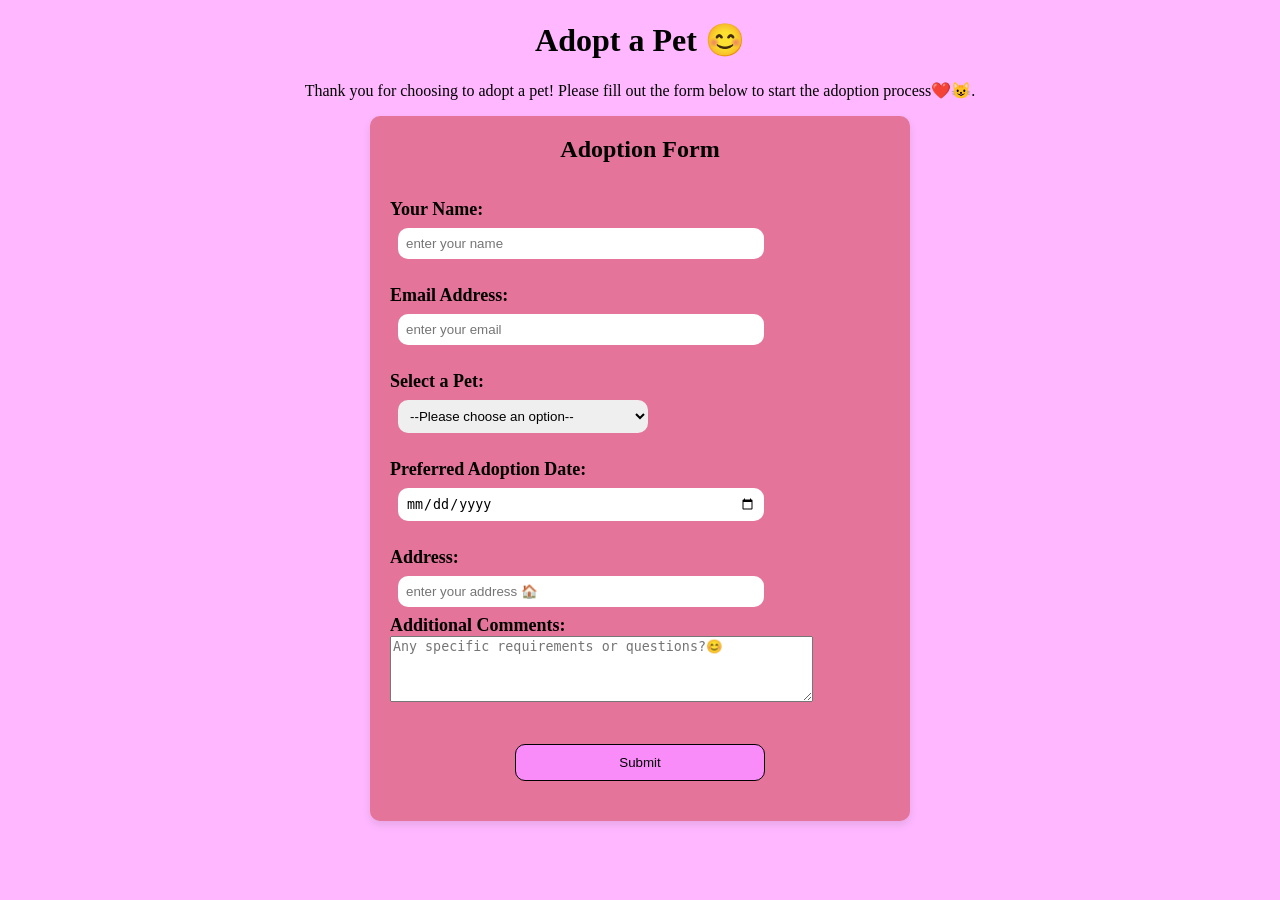
==== adopt.html @ d7653bc9 "updated" ====
<!DOCTYPE html>
<html lang="en">
<head>
    <meta charset="UTF-8">
    <meta name="viewport" content="width=device-width, initial-scale=1.0">
    <title>Your Furry Friend</title>
    <style>
         body{
            margin: 0%;
            padding: 0%;
            background-color: rgb(255, 184, 255);
            font-family: cursive;

        }
        form{
            width: 500px;
            height: auto;
            margin: 0 auto;
            padding: 20px;
            background-color: rgb(228, 116, 153);
            border: 1px;
            border-radius: 10px;
            box-shadow: 0 4px 8px rgba(5, 5, 5, 0.1);
        }
        h1{
            text-align: center;
        }
        label{
            font-size: 18px;
            font-weight: bold;
        }
        p{
            text-align: center;
            font-size: 16px;
        }
         input{
        width: 70%;
        padding: 8px;
        margin: 8px ;
        border-radius: 10px;
        border: 1px ;
        cursor: pointer;
    }
    select{
        width: 50%;
        padding: 8px;
        margin: 8px ;
        border-radius: 10px;
        border: 1px ;
    }
        .f{
            font-size: 24px;
            font-weight: bold;
            text-align: center;
            display: flex;
            justify-content: center;
            align-items: center;
        }
        .btn{
            border: 1px solid black;
            background-color: rgb(250, 140, 250);
            border-radius: 10px;
            width: 50%;
            padding: 10px;
            margin: 20px auto;
            display: block;
            text-decoration: solid black;
            transition: background-color 0.3s, transform 0.3s;
        }
        .btn:hover {
            background-color: rgb(228, 122, 228);
            transform: scale(1.1);
        }
    </style>
</head>
<body>
    <h1>Adopt a Pet 😊</h1>
    <p>Thank you for choosing to adopt a pet! Please fill out the form below to start the adoption process❤️😺.</p>
    <form fieldset>
        <label class="f">Adoption Form</label><br><br>
        <label>Your Name:</label><br>
        <input type="text" id="name" name="name" placeholder="enter your name" required><br><br>

        <label >Email Address:</label><br>
        <input type="email" id="email" name="email" placeholder="enter your email" required><br><br>

        <label>Select a Pet:</label><br>
        <select id="pet" required>
            <option value="">--Please choose an option--</option>
            <option value="dog">Dog🐶</option>
            <option value="cat">Cat😺</option>
            <option value="rabbit">Rabbit🐰</option>
            <option value="hamster">Hamster🐹</option>
        </select><br><br>
        
        <label>Preferred Adoption Date:</label><br>
        <input type="date" id="adoption-date" name="adoption-date" required><br><br>

        <label>Address:</label><br>
        <input type="text" id="address" name="address" placeholder="enter your address 🏠" required><br>

        <label>Additional Comments:</label><br>
        <textarea id="comments" name="comments" rows="4" cols="50" placeholder="Any specific requirements or questions?😊"></textarea><br><br>    

        <button class="btn" type="submit">Submit</button>
    </form>
</body>
</html>
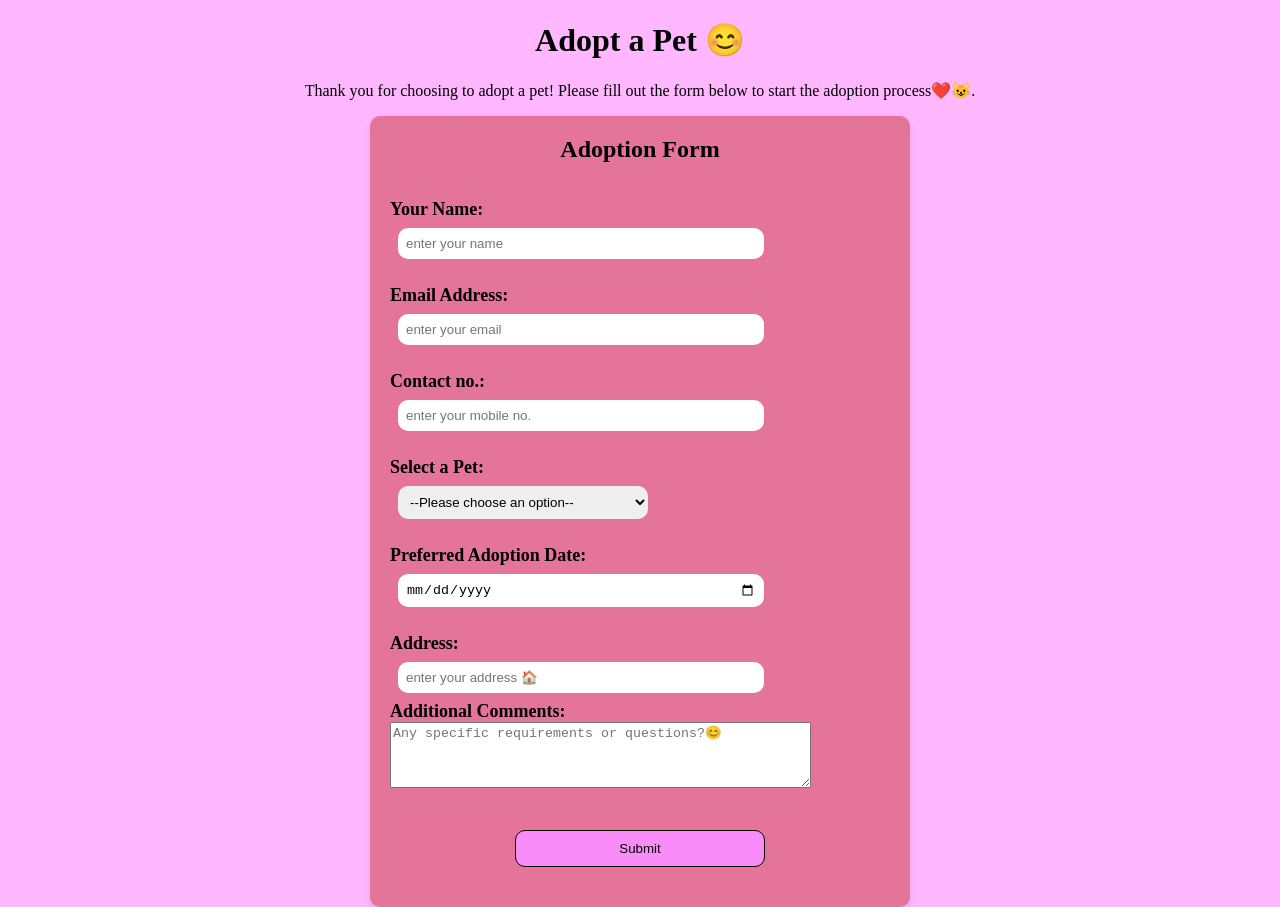
==== commit 1badd772: "added contact no" ====
--- a/adopt.html
+++ b/adopt.html
@@ -84,6 +84,9 @@
         <label >Email Address:</label><br>
         <input type="email" id="email" name="email" placeholder="enter your email" required><br><br>
 
+        <label>Contact no.:</label><br>
+        <input type="text" id="cont" name="contact no." placeholder="enter your mobile no." required> <br><br>
+
         <label>Select a Pet:</label><br>
         <select id="pet" required>
             <option value="">--Please choose an option--</option>
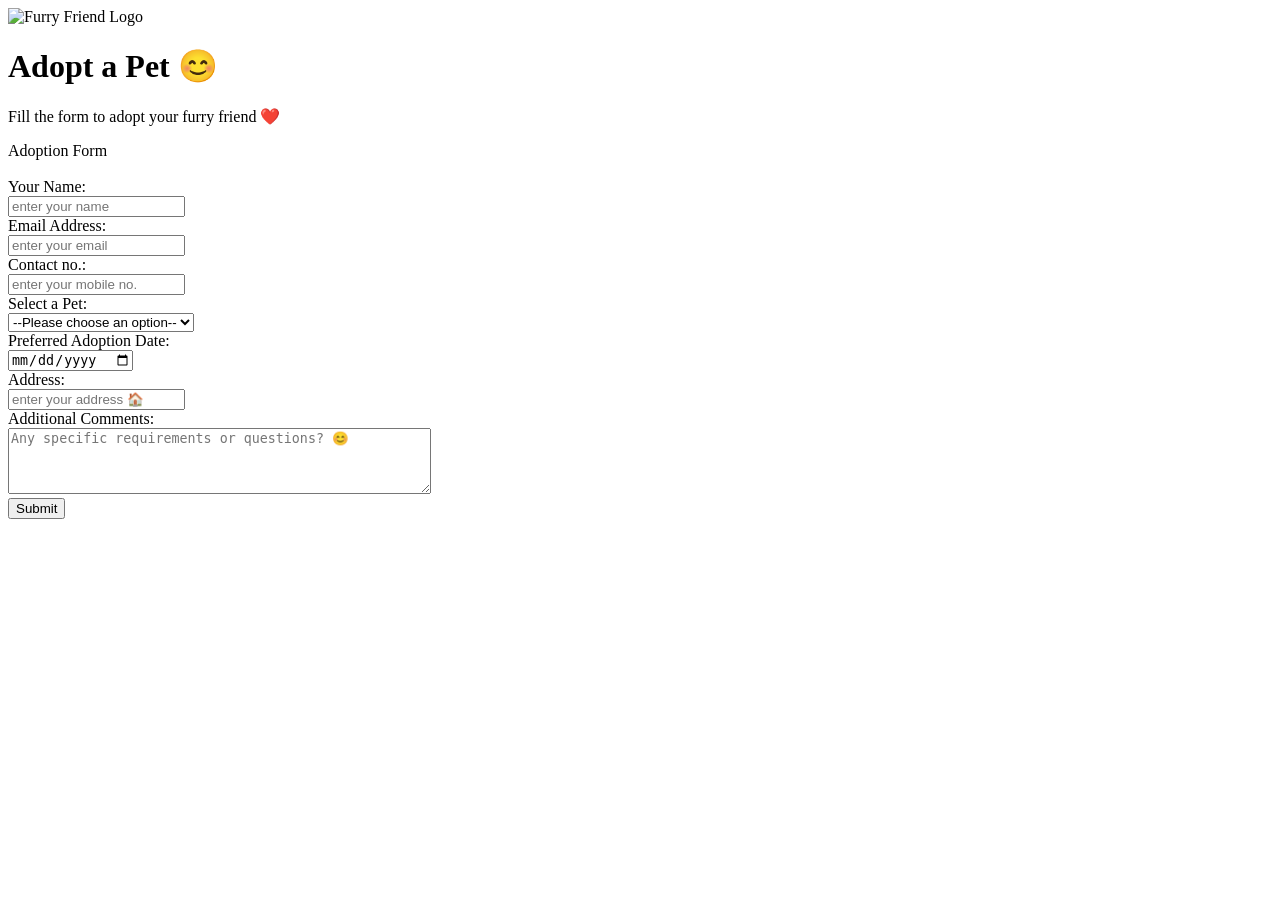
==== commit 49776918: "new petcards added" ====
--- a/adopt.html
+++ b/adopt.html
@@ -1,111 +1,53 @@
 <!DOCTYPE html>
 <html lang="en">
 <head>
-    <meta charset="UTF-8">
-    <meta name="viewport" content="width=device-width, initial-scale=1.0">
-    <title>Your Furry Friend</title>
-    <style>
-         body{
-            margin: 0%;
-            padding: 0%;
-            background-color: rgb(255, 184, 255);
-            font-family: cursive;
-
-        }
-        form{
-            width: 500px;
-            height: auto;
-            margin: 0 auto;
-            padding: 20px;
-            background-color: rgb(228, 116, 153);
-            border: 1px;
-            border-radius: 10px;
-            box-shadow: 0 4px 8px rgba(5, 5, 5, 0.1);
-        }
-        h1{
-            text-align: center;
-        }
-        label{
-            font-size: 18px;
-            font-weight: bold;
-        }
-        p{
-            text-align: center;
-            font-size: 16px;
-        }
-         input{
-        width: 70%;
-        padding: 8px;
-        margin: 8px ;
-        border-radius: 10px;
-        border: 1px ;
-        cursor: pointer;
-    }
-    select{
-        width: 50%;
-        padding: 8px;
-        margin: 8px ;
-        border-radius: 10px;
-        border: 1px ;
-    }
-        .f{
-            font-size: 24px;
-            font-weight: bold;
-            text-align: center;
-            display: flex;
-            justify-content: center;
-            align-items: center;
-        }
-        .btn{
-            border: 1px solid black;
-            background-color: rgb(250, 140, 250);
-            border-radius: 10px;
-            width: 50%;
-            padding: 10px;
-            margin: 20px auto;
-            display: block;
-            text-decoration: solid black;
-            transition: background-color 0.3s, transform 0.3s;
-        }
-        .btn:hover {
-            background-color: rgb(228, 122, 228);
-            transform: scale(1.1);
-        }
-    </style>
+  <meta charset="UTF-8">
+  <meta name="viewport" content="width=device-width, initial-scale=1.0">
+  <title>Your Furry Friend</title>
+  <link rel="stylesheet" href="style.css">
 </head>
 <body>
-    <h1>Adopt a Pet 😊</h1>
-    <p>Thank you for choosing to adopt a pet! Please fill out the form below to start the adoption process❤️😺.</p>
-    <form fieldset>
+    <div class="auth-header">
+    <img src="pet-adoption-center.png" alt="Furry Friend Logo" class="auth-logo">
+  </div>
+  <div class="adopt-center">
+    <div class="adopt-container">
+      <h1>Adopt a Pet 😊</h1>
+      <p>Fill the form to adopt your furry friend ❤️</p>
+
+      <form>
         <label class="f">Adoption Form</label><br><br>
+
         <label>Your Name:</label><br>
-        <input type="text" id="name" name="name" placeholder="enter your name" required><br><br>
+        <input type="text" id="name" name="name" placeholder="enter your name" required><br>
 
-        <label >Email Address:</label><br>
-        <input type="email" id="email" name="email" placeholder="enter your email" required><br><br>
+        <label>Email Address:</label><br>
+        <input type="email" id="email" name="email" placeholder="enter your email" required><br>
 
         <label>Contact no.:</label><br>
-        <input type="text" id="cont" name="contact no." placeholder="enter your mobile no." required> <br><br>
+        <input type="text" id="cont" name="contact no." placeholder="enter your mobile no." required><br>
 
         <label>Select a Pet:</label><br>
         <select id="pet" required>
-            <option value="">--Please choose an option--</option>
-            <option value="dog">Dog🐶</option>
-            <option value="cat">Cat😺</option>
-            <option value="rabbit">Rabbit🐰</option>
-            <option value="hamster">Hamster🐹</option>
-        </select><br><br>
-        
+          <option value="">--Please choose an option--</option>
+          <option value="dog">Dog 🐶</option>
+          <option value="cat">Cat 😺</option>
+          <option value="rabbit">Rabbit 🐰</option>
+          <option value="hamster">Hamster 🐹</option>
+        </select><br>
+
         <label>Preferred Adoption Date:</label><br>
-        <input type="date" id="adoption-date" name="adoption-date" required><br><br>
+        <input type="date" id="adoption-date" name="adoption-date" required><br>
 
         <label>Address:</label><br>
         <input type="text" id="address" name="address" placeholder="enter your address 🏠" required><br>
 
         <label>Additional Comments:</label><br>
-        <textarea id="comments" name="comments" rows="4" cols="50" placeholder="Any specific requirements or questions?😊"></textarea><br><br>    
+        <textarea id="comments" name="comments" rows="4" cols="50" placeholder="Any specific requirements or questions? 😊"></textarea><br>
 
-        <button class="btn" type="submit">Submit</button>
-    </form>
+        <button class="adopt-btn" type="submit">Submit</button>
+      </form>
+    </div>
+  </div>
 </body>
 </html>
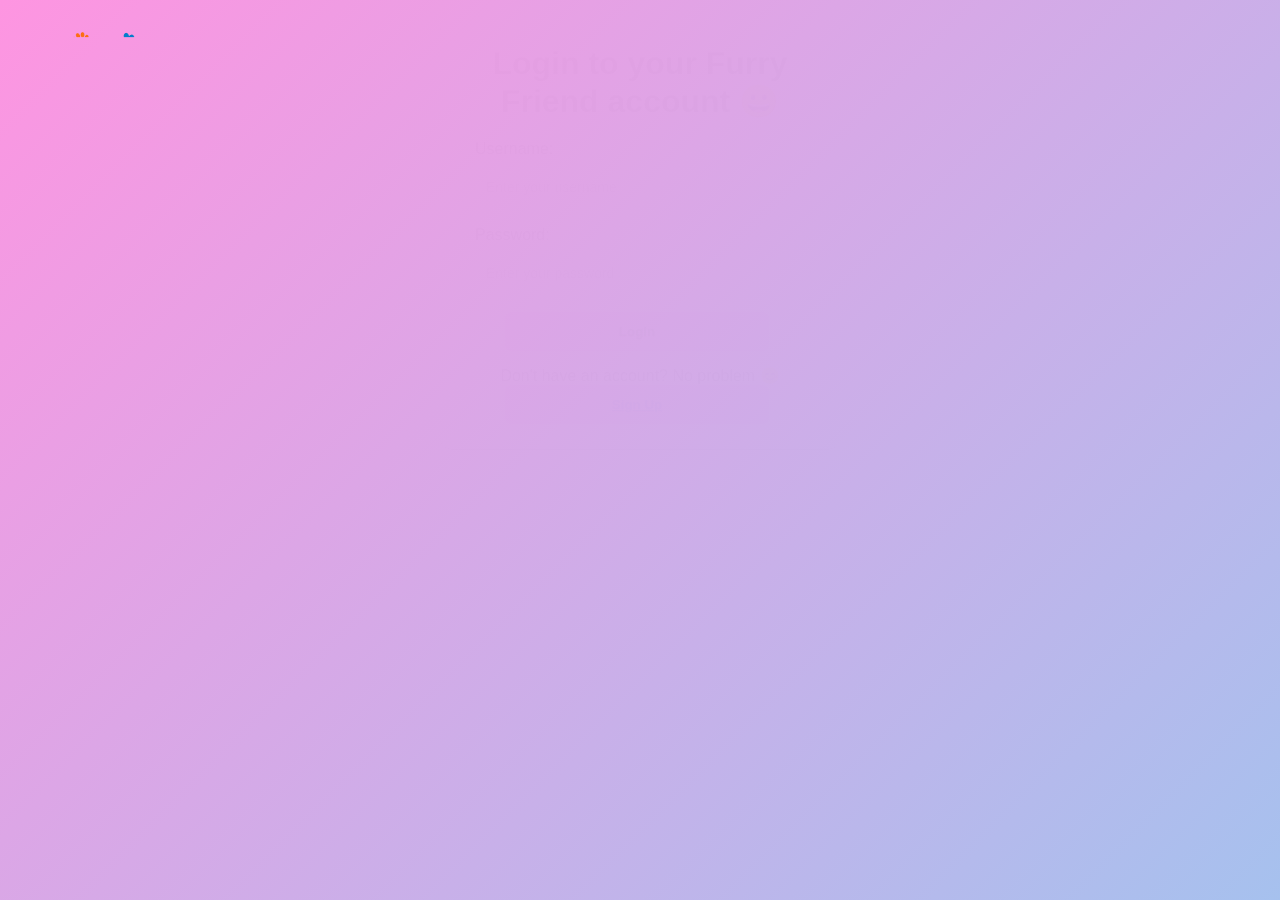
==== commit 88be90af: "format changed" ====
--- a/adopt.html
+++ b/adopt.html
@@ -6,16 +6,16 @@
   <title>Your Furry Friend</title>
   <link rel="stylesheet" href="style.css">
 </head>
-<body>
+<body onload="checkLogin(); showPopup()">
     <div class="auth-header">
-    <img src="pet-adoption-center.png" alt="Furry Friend Logo" class="auth-logo">
+    <img src="assets/pet-adoption-center.png" alt="Furry Friend Logo" class="auth-logo">
   </div>
   <div class="adopt-center">
     <div class="adopt-container">
       <h1>Adopt a Pet 😊</h1>
       <p>Fill the form to adopt your furry friend ❤️</p>
 
-      <form>
+      <form onsubmit="handleAdoption(event)">
         <label class="f">Adoption Form</label><br><br>
 
         <label>Your Name:</label><br>
@@ -49,5 +49,6 @@
       </form>
     </div>
   </div>
+<div id="pop-up" class="pop-up-message"></div>  <script src="script.js"></script>
 </body>
 </html>
--- a/style.css
+++ b/style.css
@@ -0,0 +1,418 @@
+* {
+  margin: 0;
+  padding: 0;
+  box-sizing: border-box;
+}
+
+body {
+  font-family: Arial, sans-serif;
+  background: linear-gradient(135deg, rgb(254, 149, 225), rgb(166, 193, 238));
+  display: flex;
+  flex-direction: column;
+  min-height: 100vh;
+  align-items: center;
+}
+.index-header {
+  width: 100%;
+  display: flex;
+  justify-content: space-between;
+  align-items: center;
+  padding: 15px 40px;
+}
+
+.index-logo {
+  display: flex;
+  align-items: center;
+}
+
+.index-logo-img {
+  height: 150px;
+  margin-right: 150px;
+}
+
+.index-site-title {
+  font-size: 26px;
+  font-weight: bold;
+  margin-left: 300px;
+}
+
+.index-header-right {
+  display: flex;
+  align-items: center;
+  gap: 15px;
+}
+
+.index-search-box {
+  background: white;
+  padding: 5px 10px;
+  border-radius: 20px;
+  width: 300px;
+}
+
+.index-search-box input {
+  border: none;
+  outline: none;
+  padding: 8px;
+}
+
+/* Buttons */
+.index-btn {
+  padding: 8px 14px;
+  border-radius: 10px;
+  border: none;
+  cursor: pointer;
+  font-weight: bold;
+}
+
+.index-login {
+  background: white;
+  border: 1px solid #333;
+}
+
+.index-signup {
+  background: #ff6f91;
+  color: white;
+}
+
+/* Welcome */
+.index-welcome {
+  text-align: center;
+  margin-top: 30px;
+}
+
+/* Main box center */
+.index-container {
+  display: flex;
+  justify-content: center;
+  width: 100%;
+  margin-top: 40px;
+}
+
+.index-box {
+  background: #f1f1f1;
+  width: 80%;
+  max-width: 750px;
+  padding: 25px;
+  border-radius: 15px;
+  margin-top: 20px;
+  box-shadow: 0 5px 15px rgba(0,0,0,0.2);
+}
+
+/* Sections */
+.index-section {
+  text-align: center;
+  margin-top: 20px;
+}
+
+.index-section h2 {
+  color: #ff5c8a;
+  margin-bottom: 10px;
+}
+
+/* login-signup container */
+.signup-container {
+  background: white;
+  padding: 25px 35px;
+  border-radius: 12px;
+  width: 400px;
+  box-shadow: 0 8px 20px rgba(0,0,0,0.2);
+  text-align: left;
+  margin-top: 40px;
+  animation: dropIn 0.8s ease;
+}
+@keyframes dropIn {
+  from {
+    opacity: 0;
+    transform: translateY(-20px);
+  }
+  to {
+    opacity: 1;
+    transform: translateY(0);
+  }
+}
+
+.signup-container h1 {
+  text-align: center;
+  margin-bottom: 20px;
+  color: #333;
+}
+
+.signup-container input,
+.signup-container select {
+  width: 100%;
+  padding: 10px;
+  margin: 10px 0 20px 0;
+  border-radius: 6px;
+  border: 1px solid #ccc;
+  font-size: 14px;
+}
+
+.signup-container .btn5 {
+  display: block;
+  width: 80%;
+  margin-left: 30px;
+  padding: 12px;
+  background: #ff63ed;
+  color: white;
+  border: none;
+  border-radius: 6px;
+  cursor: pointer;
+  font-weight: bold;
+  transition: 0.3s ease;
+}
+
+.signup-container .btn5:hover {
+  background: #c848a6;
+  transform: scale(1.03);
+}
+
+.signup-container p {
+  text-align: center;
+  margin-top: 15px;
+}
+
+.login {
+  background: white;
+  padding: 25px 35px;
+  border-radius: 12px;
+  width: 400px;
+  box-shadow: 0 8px 20px rgba(0,0,0,0.2);
+  text-align: left;
+  margin-top: 40px;
+  animation: dropIn 0.8s ease;
+}
+@keyframes dropIn {
+  from {
+    opacity: 0;
+    transform: translateY(-20px);
+  }
+  to {
+    opacity: 1;
+    transform: translateY(0);
+  }
+  
+}
+
+.login h1 {
+  text-align: center;
+  margin-bottom: 20px;
+  color: #333;
+}
+
+.login input {
+  width: 100%;
+  padding: 10px;
+  margin: 10px 0 20px 0;
+  border-radius: 6px;
+  border: 1px solid #ccc;
+  font-size: 14px;
+}
+
+
+.btn {
+  display: block;
+  width: 80%;
+  margin-left: 30px;
+  padding: 12px;
+  background: #f76ecc;
+  /* color: white; */
+  border: none;
+  border-radius: 6px;
+  cursor: pointer;
+  font-weight: bold;
+  transition: 0.3s ease;
+  text-align: center;
+  text-decoration: none;
+}
+
+.login .btn:hover {
+  background: #c8488c;
+  transform: scale(1.03);
+}
+
+.login p {
+  text-align: center;
+  margin-top: 15px;
+}
+
+.auth-header {
+  width: 100%;
+  display: flex;
+  align-items: center;
+  padding: 15px 30px;
+  position: absolute; 
+  top: 0;
+  left: 0;
+}
+
+.auth-logo {
+  height: 150px;
+  width: 150px;
+}
+.auth-header h1 {
+  font-size: 28px;
+  font-weight: bold;
+  margin-left: 15px;
+  text-shadow: 2px 2px 4px rgba(0, 0, 0, 0.3);
+}
+/* home page */
+.home-title {
+  text-align: center;
+  margin: 30px 0;
+  font-size: 32px;
+  font-weight: bold;
+  color: #333;
+  text-shadow: 1px 1px 4px rgba(0,0,0,0.2);
+}
+
+.home-main-box {
+  display: flex;
+  flex-wrap: wrap;
+  justify-content: center;
+  gap: 25px;
+  width: 90%;
+  max-width: 1200px;
+  margin: 20px auto 40px auto;
+}
+
+.home-pet-box {
+  width: 250px;
+  height: 500px;
+  background: rgb(245, 182, 226);
+  border-radius: 12px;
+  box-shadow: 0 6px 15px rgba(0,0,0,0.15);
+  overflow: hidden;
+  transition: transform 0.3s ease;
+}
+
+.home-pet-box:hover {
+  transform: translateY(-5px);
+}
+
+.home-pet-box img {
+  width: 100%;
+  height: 200px;
+  object-fit: cover;
+}
+
+.home-info-box {
+  padding: 15px;
+  text-align: left;
+}
+
+.home-info-box p {
+  text-align: center;
+  font-weight: 500;
+  color: #333;
+  font-size: 17px;
+}
+
+.home-btn {
+  display: flex;
+  justify-content: center;
+  margin-top: 100px;
+  margin-left: 50px;
+  background: #ff6eff;
+  color: black;
+  border: none;
+  border-radius: 6px;
+  padding: 8px 12px;
+  cursor: pointer;
+  transition: 0.3s ease;
+}
+
+.home-btn:hover {
+  background: #ac3396;
+}
+/* adopt page */
+.adopt-center {
+  display: flex;
+  justify-content: center;
+  align-items: flex-start;
+  min-height: 100vh;
+  padding-top: 60px;
+}
+
+.adopt-container {
+  background: rgb(250, 250, 250);
+  padding: 30px 40px;
+  border-radius: 12px;
+  width: 500px;
+  box-shadow: 0 8px 20px rgba(0,0,0,0.2);
+  animation: fadeIn 0.8s ease;
+}
+
+@keyframes fadeIn {
+  from { opacity: 0; transform: translateY(-20px);
+   }
+
+  to { opacity: 1; transform: translateY(0);
+   }
+}
+
+.adopt-container h1 {
+  text-align: center;
+  margin-bottom: 10px;
+  color: #333;
+}
+
+.adopt-container p {
+  text-align: center;
+  margin-bottom: 20px;
+  color: #555;
+}
+
+.adopt-container label {
+  font-weight: bold;
+  color: #333;
+}
+
+.adopt-container input,
+.adopt-container select,
+.adopt-container textarea {
+  width: 100%;
+  padding: 10px;
+  margin: 10px 0 20px 0;
+  border-radius: 6px;
+  border: 1px solid #ccc;
+  font-size: 14px;
+}
+
+.adopt-btn {
+  display: block;
+  width: 50%;
+  margin-left: 80px;
+  padding: 12px;
+  background: #f569e7;
+  color: white;
+  border: none;
+  border-radius: 6px;
+  cursor: pointer;
+  font-weight: bold;
+  transition: 0.3s ease;
+}
+
+.adopt-container .adopt-btn:hover {
+  background: #c13aa3;
+  transform: scale(1.03);
+}
+
+.pop-up-message {
+    position: fixed;  
+    bottom: 20px;      
+    left: 50%;
+    transform: translateX(-50%) scale(0.8);
+    background: #ee6787;
+    color: black;
+    padding: 10px 20px;
+    border-radius: 20px;
+    font-size: 14px;
+    opacity: 0;
+    transition: all 0.3s ease;
+    z-index: 1000; 
+}
+
+.pop-up-message.show {
+    opacity: 1;
+    transform: translateX(-50%) scale(1);
+}
